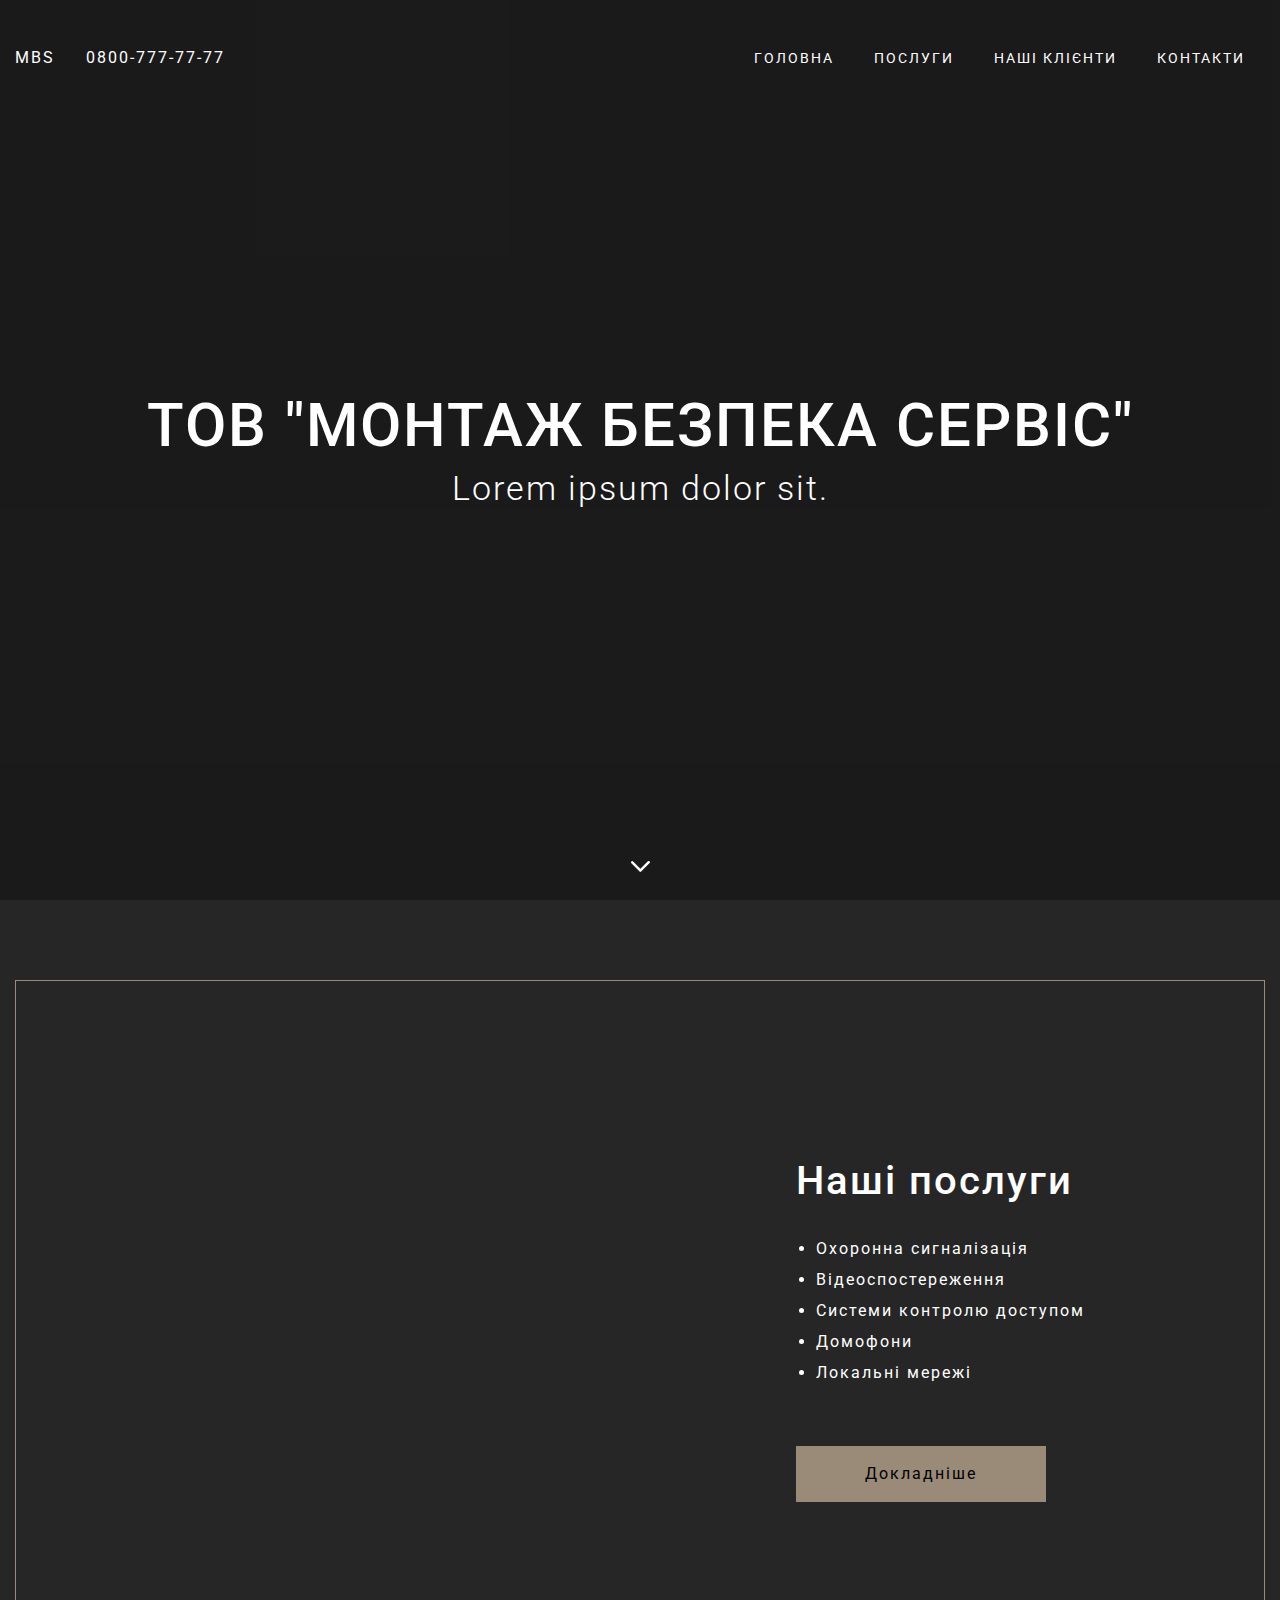
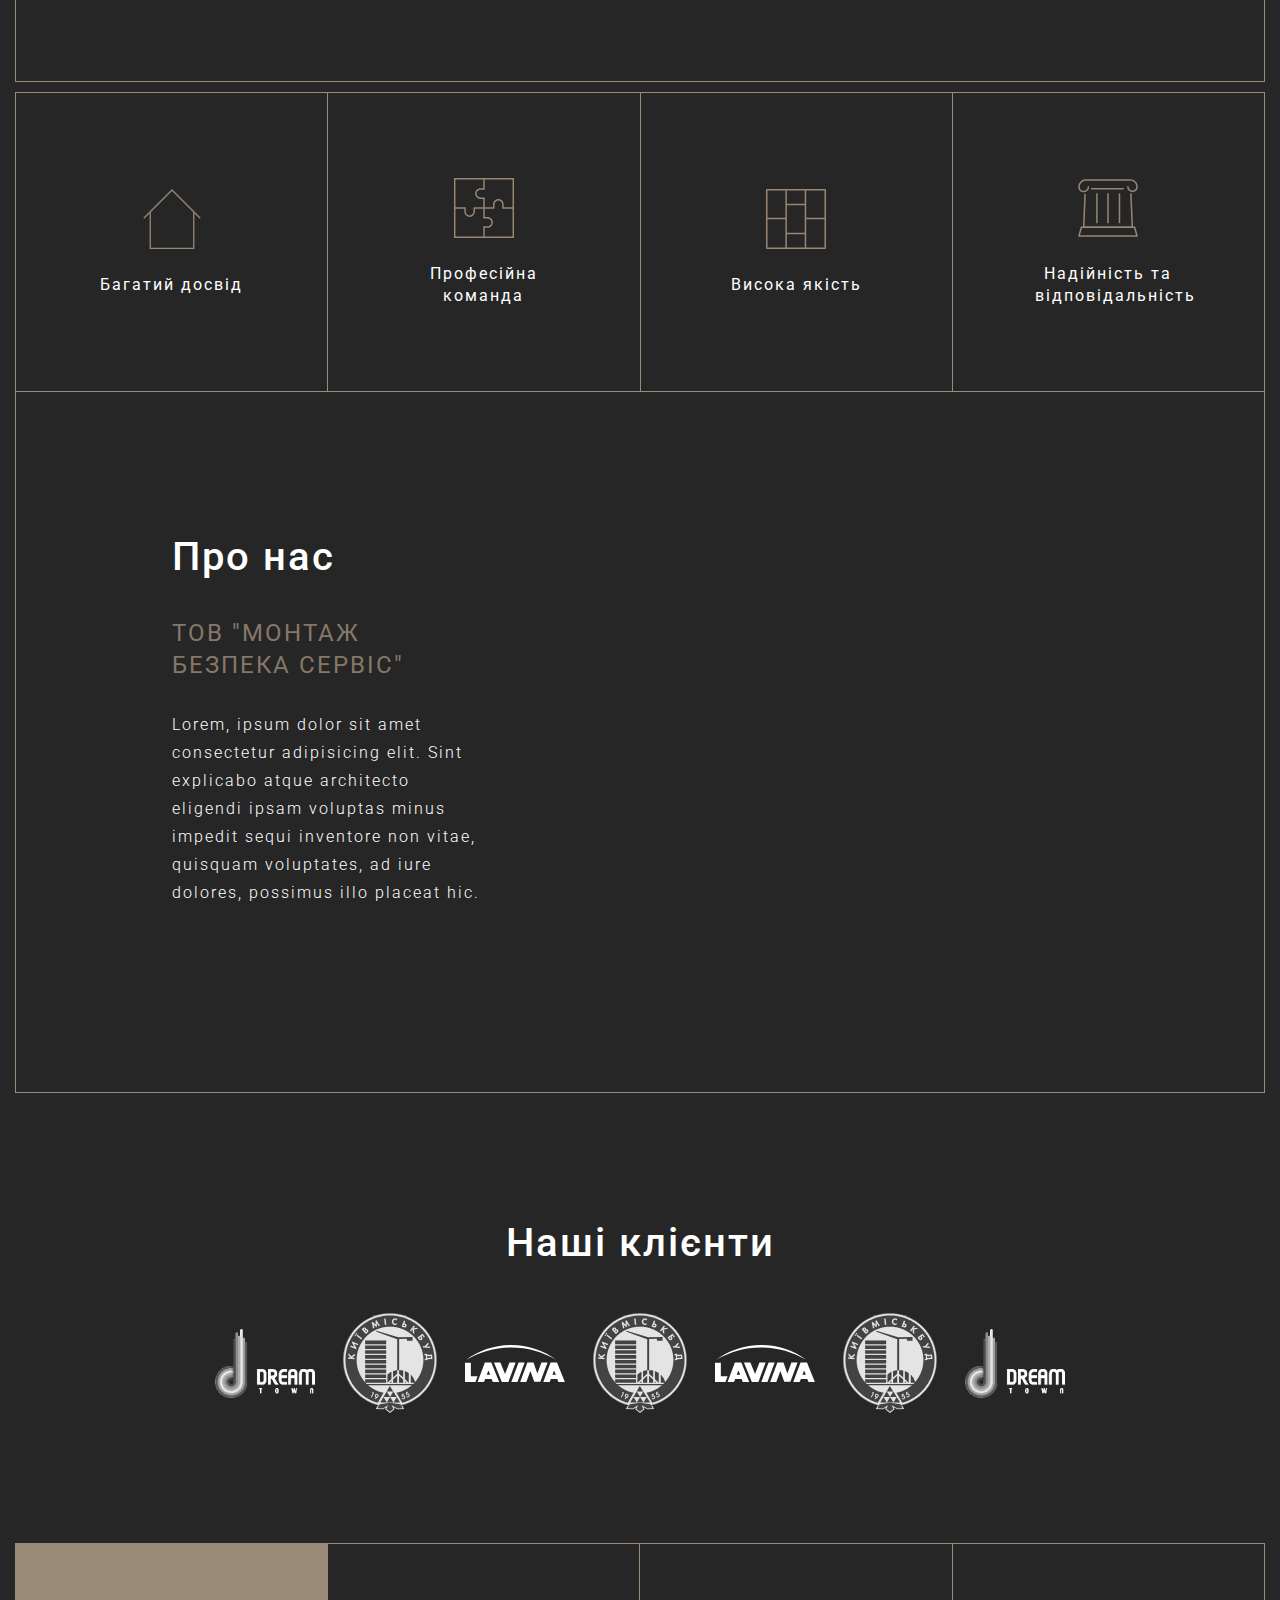
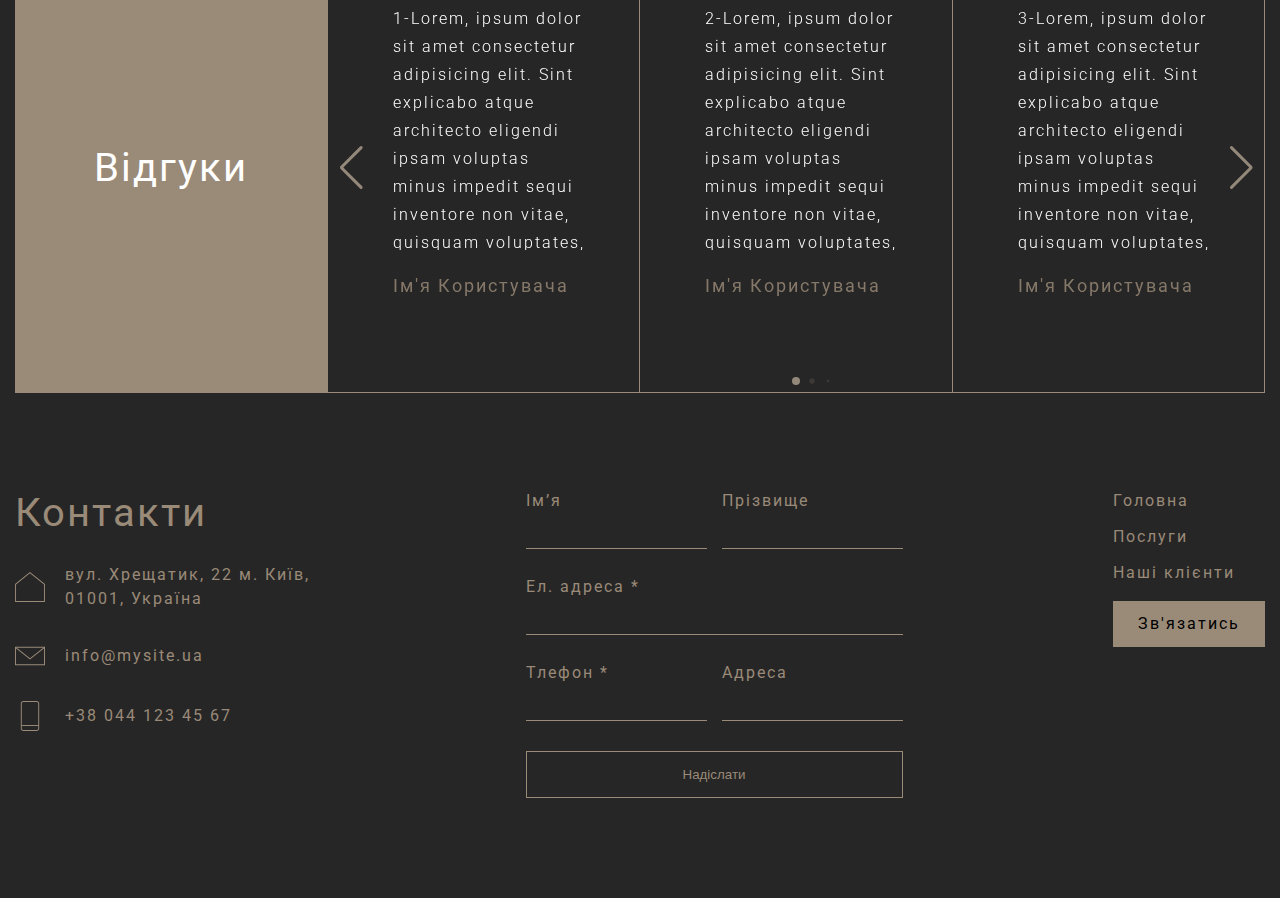
==== index.html @ f7effc86 "security cam project uppdate" ====
<!DOCTYPE html>
<html lang="uk">

<head>
    <meta charset="UTF-8">
    <meta name="viewport" content="width=device-width, initial-scale=1.0">
    <link rel="stylesheet" href="reset.css">
    <link rel="stylesheet" href="swiper.min.css">
    <link rel="stylesheet" href="style.css">
    <!-- <link rel="icon" type="image/x-icon" href="./img/favicon.png"> -->
    <link rel="icon" type="image/x-icon" href="./img/favicon-2.png">
    <title>Відеоспостереження</title>
</head>

<body>
    <div class="wrapper">

        <header id="home" class="header">
            <div class="container-fluid">
                <div class="header__wrapper">
                    <div class="header__logo__wrapper">
                        <a href="#" class="header__logo">MBS</a>
                        <a href="tel:08007777777">0800-777-77-77</a>
                    </div>
                    <nav class="header__nav__menu">
                        <ul class="header__nav__menu__wrapper">
                            <li class="nav__menu-item"><a href="#">Головна</a></li>
                            <li class="nav__menu-item"><a href="/poslugi.html">Послуги</a></li>
                            <li class="nav__menu-item"><a href="#ourClients">Наші клієнти</a></li>
                            <li class="nav__menu-item"><a href="#contacts">Контакти</a></li>
                        </ul>
                    </nav>
                </div>
            </div>
        </header>

        <main class="main">

            <section class="section__parallax">
                <div class="parallax"
                    style="background-image: url(https://phonoteka.org/uploads/posts/2021-05/1620793115_2-phonoteka_org-p-videonablyudenie-fon-2.jpg);">

                    <div class="site__title__wrapper">
                        <h1 class="site__title">ТОВ "МОНТАЖ БЕЗПЕКА СЕРВІС"</h1>
                        <p class="site__sub-title">Lorem ipsum dolor sit.</p>
                    </div>
                    <a class="arrow-content-view-link" href="#startContent"><img class="arrow-content-view"
                            src="/img/arrow-content-view.png" alt=""></a>

                </div>

            </section>

            <section id="startContent" class="section__information">
                <div class="container-fluid">
                    <div class="information__wrapper">
                        <div class="information__box">
                            <div class="services__box-img"
                                style="background-image: url(https://phonoteka.org/uploads/posts/2021-05/1620793129_13-phonoteka_org-p-videonablyudenie-fon-14.jpg);">
                            </div>
                        </div>
                        <div class="information__box">
                            <div class="information__info__wrapper">
                                <h2 class="information__box-title">Наші послуги</h2>
                                <ul>
                                    <li class="information__box-item">Охоронна сигналізація</li>
                                    <li class="information__box-item">Відеоспостереження</li>
                                    <li class="information__box-item">Системи контролю доступом</li>
                                    <li class="information__box-item">Домофони</li>
                                    <li class="information__box-item">Локальні мережі</li>
                                </ul>
                                <a class="site-btn information__btn" href="/poslugi.html">Докладніше</a>
                            </div>
                        </div>
                    </div>
                </div>
            </section>

            <section class="section__our__advances">
                <div class="container-fluid">
                    <div class="our__advances__wrapper">

                        <div class="our__advances-box">
                            <img class="advances-img" src="/img/advances-1.svg" alt="">
                            <p class="advances-name">Багатий досвід</p>
                        </div>

                        <div class="our__advances-box">
                            <img class="advances-img" src="/img/advances-2.svg" alt="">
                            <p class="advances-name">Професійна
                                команда</p>
                        </div>

                        <div class="our__advances-box">
                            <img class="advances-img" src="/img/advances-3.svg" alt="">
                            <p class="advances-name">Висока
                                якість</p>
                        </div>

                        <div class="our__advances-box">
                            <img class="advances-img" src="/img/advances-4.svg" alt="">
                            <p class="advances-name">Надійність
                                та відповідальність</p>
                        </div>

                    </div>

                </div>
            </section>

            <section class="section__information">
                <div class="container-fluid">
                    <div class="information__wrapper information-reverse">
                        <div class="information__box">
                            <div class="services__box-img"
                                style="background-image: url(https://elektryky.com.ua/wp-content/uploads/2021/05/vizov-elektrika-darnica-elektryky-1024x568.jpg);">
                            </div>
                        </div>
                        <div class="information__box">
                            <div class="information__info__wrapper">
                                <h2 class="information__box-title">Про нас</h2>
                                <p class="information__box__sub-title">ТОВ "МОНТАЖ БЕЗПЕКА СЕРВІС"</p>
                                <p class="information__box-text">Lorem, ipsum dolor sit amet consectetur adipisicing
                                    elit. Sint explicabo atque architecto eligendi ipsam voluptas minus impedit sequi
                                    inventore non vitae, quisquam voluptates, ad iure dolores, possimus illo placeat
                                    hic.</p>

                            </div>
                        </div>
                    </div>
                </div>
            </section>

            <section id="ourClients" class="section__our__clients">
                <div class="container-fluid">
                    <p class="our__clients__title">Наші клієнти</p>
                    <div class="our__clients__wrapper">

                        <div class="our__clients-box">
                            <div class="our__clients-img" style="background-image: url('./logo/dream-logo.png');">
                            </div>
                        </div>

                        <div class="our__clients-box">
                            <div class="our__clients-img" style="background-image: url('./logo/kyiv-bud-logo.svg');">
                            </div>
                        </div>

                        <div class="our__clients-box">
                            <div class="our__clients-img" style="background-image: url('./logo/lavina-logo.svg');">
                            </div>
                        </div>

                        <div class="our__clients-box">
                            <div class="our__clients-img" style="background-image: url('./logo/kyiv-bud-logo.svg');">
                            </div>
                        </div>

                        <div class="our__clients-box">
                            <div class="our__clients-img" style="background-image: url('./logo/lavina-logo.svg');">
                            </div>
                        </div>

                        <div class="our__clients-box">
                            <div class="our__clients-img" style="background-image: url('./logo/kyiv-bud-logo.svg');">
                            </div>
                        </div>

                        <div class="our__clients-box">
                            <div class="our__clients-img" style="background-image: url('./logo/dream-logo.png');">
                            </div>
                        </div>
                    </div>
                </div>
            </section>

            <section id="" class="section__customer__reviews">
                <div class="container-fluid">

                    <div class="customer__reviews__wrapper">
                        <div class="customer__reviews__left__box">
                            <h4 class="customer__reviews-title">Відгуки</h4>
                        </div>
                        <div class="customer__reviews__slider__wrapper">
                            <div class="swiper mySwiper">
                                <div class="swiper-wrapper">


                                    <div class="swiper-slide customer__reviews-box">
                                        <p class="information__box-text reviews-text">1-Lorem, ipsum dolor sit amet
                                            consectetur adipisicing
                                            elit. Sint explicabo atque architecto eligendi ipsam voluptas minus impedit
                                            sequi
                                            inventore non vitae, quisquam voluptates, ad iure dolores, possimus illo
                                            placeat
                                            hic. consectetur adipisicing
                                            elit. Sint explicabo atque architecto eligendi ipsam voluptas minus impedit
                                            sequi
                                            inventore non vitae, quisquam voluptates, ad iure dolores, possimus illo
                                            placeat
                                            hic.</p>
                                        <p class="information__box__sub-title user-name">Ім'я користувача</p>
                                    </div>


                                    <div class="swiper-slide customer__reviews-box">
                                        <p class="information__box-text reviews-text">2-Lorem, ipsum dolor sit amet
                                            consectetur adipisicing
                                            elit. Sint explicabo atque architecto eligendi ipsam voluptas minus impedit
                                            sequi
                                            inventore non vitae, quisquam voluptates, ad iure dolores, possimus illo
                                            placeat
                                            hic.</p>
                                        <p class="information__box__sub-title user-name">Ім'я користувача</p>
                                    </div>


                                    <div class="swiper-slide customer__reviews-box">
                                        <p class="information__box-text reviews-text">3-Lorem, ipsum dolor sit amet
                                            consectetur adipisicing
                                            elit. Sint explicabo atque architecto eligendi ipsam voluptas minus impedit
                                            sequi
                                            inventore non vitae, quisquam voluptates, ad iure dolores, possimus illo
                                            placeat
                                            hic.</p>
                                        <p class="information__box__sub-title user-name">Ім'я користувача</p>
                                    </div>



                                    <div class="swiper-slide customer__reviews-box">
                                        <p class="information__box-text reviews-text">4-Lorem, ipsum dolor sit amet
                                            consectetur adipisicing
                                            elit. Sint explicabo atque architecto eligendi ipsam voluptas minus impedit
                                            sequi
                                            inventore non vitae, quisquam voluptates, ad iure dolores, possimus illo
                                            placeat
                                            hic.</p>
                                        <p class="information__box__sub-title user-name">Ім'я користувача</p>
                                    </div>


                                    <div class="swiper-slide customer__reviews-box">
                                        <p class="information__box-text reviews-text">5-Lorem, ipsum dolor sit amet
                                            consectetur adipisicing
                                            elit. Sint explicabo atque architecto eligendi ipsam voluptas minus impedit
                                            sequi
                                            inventore non vitae, quisquam voluptates, ad iure dolores, possimus illo
                                            placeat
                                            hic.</p>
                                        <p class="information__box__sub-title user-name">Ім'я користувача</p>
                                    </div>


                                    <div class="swiper-slide customer__reviews-box">
                                        <p class="information__box-text reviews-text">6-Lorem, ipsum dolor sit amet
                                            consectetur adipisicing
                                            elit. Sint explicabo atque architecto eligendi ipsam voluptas minus impedit
                                            sequi
                                            inventore non vitae, quisquam voluptates, ad iure dolores, possimus illo
                                            placeat
                                            hic.</p>
                                        <p class="information__box__sub-title user-name">Ім'я користувача</p>
                                    </div>


                                </div>
                                <div class="swiper-button-next"></div>
                                <div class="swiper-button-prev"></div>
                                <div class="swiper-pagination"></div>
                            </div>
                        </div>
                    </div>

                </div>

            </section>

        </main>




        <footer id="contacts" class="footer">
            <div class="container-fluid">
                <div class="footer__wrapper">

                    <div class="footer__contacts-wrapper">
                        <p class="contacts-title">Контакти</p>

                        <div class="footer__contacts-box">
                            <img class="contacts-img" src="./img/location-icon.svg" alt="">
                            <a class="contacts-link" href="#">вул. Хрещатик, 22
                                м. Київ, 01001, Україна</a>
                        </div>

                        <div class="footer__contacts-box">
                            <img class="contacts-img" src="./img/mail-icon.svg" alt="">
                            <a class="contacts-link" href="#">info@mysite.ua</a>
                        </div>

                        <div class="footer__contacts-box">
                            <img class="contacts-img" src="./img/phone-icon.svg" alt="">
                            <a class="contacts-link" href="tel:00000000">+38 044 123 45 67</a>
                        </div>

                    </div>

                    <div class="footer__form__wrapper">
                        <form>
                            <div class="footer__form__container">
                                <div class="form__input__box-wrapper">
                                    <div class="form__input__box">
                                        <p class="form__input-title">Ім’я</p>
                                        <input class="form-input-style" type="text">
                                    </div>
                                    <div class="form__input__box">
                                        <p class="form__input-title">Прізвище</p>
                                        <input class="form-input-style" type="text">
                                    </div>
                                </div>
                                <div class="">
                                    <p class="form__input-title">Ел. адреса *</p>
                                    <input class="form-input-style" type="text" maxlength="40" name="email"
                                        pattern="[^@]+@[^@]+\.[a-zA-Z]{2,6}" required
                                        title="Формат: email@email.com. Перевірте правильність написання email!">
                                </div>
                                <div class="form__input__box-wrapper">
                                    <div class="form__input__box">
                                        <p class="form__input-title">Тлефон *</p>
                                        <input class="form-input-style" type="text" name="phone" required>
                                    </div>
                                    <div class="form__input__box">
                                        <p class="form__input-title">Адреса</p>
                                        <input class="form-input-style" type="text">
                                    </div>
                                </div>
                                <button class="form__btn">Надіслати</button>
                            </div>
                        </form>
                    </div>


                    <!-- -------- -->

                    <div class="footer__link__wrapper">

                        <div class="footer__link__container">
                            <a class="footer__link-item" href="#home">Головна</a>
                            <a class="footer__link-item" href="#">Послуги</a>
                            <a class="footer__link-item" href="#ourClients">Наші клієнти</a>
                            <!-- <a class="footer__link-item" href="#">Контакти</a> -->
                            <a class="site-btn footer__btn" href="tel:0888888">Зв'язатись</a>
                        </div>

                    </div>
                </div>
            </div>

        </footer>
    </div>






    <!-- Кнопка вверх upTop -->
    <a id="upTop">
        <svg width="19" height="11" viewBox="0 0 19 11" fill="none" xmlns="http://www.w3.org/2000/svg">
            <path
                d="M18.575 8.70002L10.175 0.275016C10.075 0.175016 9.96667 0.104016 9.85 0.062016C9.73333 0.020016 9.60833 -0.000650622 9.475 1.60392e-05C9.34167 1.60334e-05 9.21667 0.021016 9.1 0.063016C8.98333 0.105016 8.875 0.175683 8.775 0.275016L0.35 8.70002C0.116666 8.93335 -4.03238e-07 9.22502 -4.18537e-07 9.57502C-4.33836e-07 9.92502 0.125 10.225 0.375 10.475C0.625 10.725 0.916666 10.85 1.25 10.85C1.58333 10.85 1.875 10.725 2.125 10.475L9.475 3.12502L16.825 10.475C17.0583 10.7083 17.346 10.825 17.688 10.825C18.03 10.825 18.3257 10.7 18.575 10.45C18.825 10.2 18.95 9.90835 18.95 9.57502C18.95 9.24168 18.825 8.95002 18.575 8.70002Z"
                fill="black" />
        </svg>
    </a>

    <script src="jquery-v2.2.4.min.js"></script>
    <script src="swiper.min.js"></script>
    <script src="main.js"></script>
</body>

</html>
---- style.css ----
@import url('https://fonts.googleapis.com/css2?family=Roboto:wght@100;300;400;500;900&display=swap');

* {
    box-sizing: border-box;
}

body {
    background-color: #262626;
    color: #ffffff;
    font-family: 'Roboto', sans-serif;
    font-weight: normal;
    letter-spacing: 2px;
}

html,
body {
    height: 100%;
}


.wrapper {
    min-height: 100%;
    display: flex;
    flex-direction: column;
}

.main {
    flex: 1 1 auto;
}

.container-fluid {
    width: 100%;
    max-width: 1770px;
    margin: 0 auto;
    padding: 0 15px;

}

.container {}

.site-btn {
    text-align: center;
    color: #000;
    background-color: #9A8A78;
    border: none;
    transition: all ease .3s;
    cursor: pointer;
}


/* Кнопка вверх upTop */

#upTop {
    display: inline-block;
    background-color: #9A8A78;
    width: 40px;
    height: 40px;
    text-align: center;
    border-radius: 4px;
    position: fixed;
    bottom: 30px;
    right: 30px;
    transition: background-color .3s,
        opacity .5s, visibility .5s;
    opacity: 0;
    visibility: hidden;
    z-index: 1000;
    display: flex;
    justify-content: center;
    align-items: center;
}

#upTop:hover {
    cursor: pointer;
    background-color: #9a8a78b4;
    ;
}

#upTop:active {
    background-color: #9a8a78b4;
}

#upTop.show {
    opacity: 1;
    visibility: visible;
}

/* END Кнопка вверх uPTop */

/* Header */
.header {
    /* background: #565656; */
    padding: 40px 0;
    position: absolute;
    width: 100%;
    z-index: 10;

}

.header__logo {
    font-size: 16px;
    margin-right: 25px;
}

.header__wrapper {
    display: flex;
    justify-content: space-between;
    align-items: center;
}


.header__nav__menu__wrapper {
    display: flex;
    align-items: center;
}

.nav__menu-item {
    padding: 10px;
    margin: 0 10px;
}

.nav__menu-item>a {
    text-transform: uppercase;
    color: #ffffff;
    font-size: 14px;
}

.nav__menu-item>a:hover {
    color: #ffffffa8;
}

.poslugi .header {
    position: static;
}

/* END Header */

.section__parallax {
    position: relative;
}

.parallax {
    position: relative;
    min-height: 100vh;
    background-attachment: fixed;
    background-position: top;
    background-repeat: no-repeat;
    background-size: cover;
    display: flex;
    align-items: center;
    justify-content: center;
    margin-bottom: 80px;
}

.parallax:after {
    content: '';
    position: absolute;
    width: 100%;
    height: 100%;
    top: 0;
    left: 0;
    background-color: rgba(0, 0, 0, 0.3);
}

/*  Анімація стрілки */
.arrow-content-view-link {
    position: absolute;
    bottom: 25px;
    z-index: 10;
}

.arrow-content-view-link:hover {
    opacity: 60%;
}

.arrow-content-view {
    /* width: 30px; */
}

.arrow-content-view-link {
    animation-duration: 3s;
    animation-name: slidein;
    animation-iteration-count: infinite;
}

@keyframes slidein {
    100% {
        bottom: 25px;

    }

    50% {
        bottom: 45px;
    }

    100% {
        bottom: 25px;

    }
}

/*  END Анімація стрілки */

.site__title__wrapper {
    display: flex;
    flex-direction: column;
    align-items: center;
    justify-content: center;
    z-index: 10;

}

.site__title {
    font-size: 60px;
    font-weight: 500;
    margin-bottom: 15px;
}

.site__sub-title {
    font-size: 34px;
    font-weight: 300;
}

/* section__information  */

.section__information {
    margin-bottom: 10px;

}

.information__wrapper {
    display: flex;
    align-items: center;
    border: 1px solid #9A8A78;
}

.information__box {
    width: 50%;
}

.services__box-img {
    width: 100%;
    height: 700px;
    background-position: center;
    background-repeat: no-repeat;
    background-size: cover;
}

.information__info__wrapper {
    width: 50%;
    display: flex;
    justify-content: center;
    flex-direction: column;
    margin: 0 auto;
}

.information__box-title {
    font-size: 40px;
    margin-bottom: 40px;
    font-weight: 500;
}

.information__box ul {
    list-style: disc;
    margin: 0 0 50px 20px;
}

.information__box-item {
    margin-bottom: 15px;
}

.information__btn {
    width: 250px;
    padding: 20px;
}

.information-reverse {
    flex-direction: row-reverse;
    border-top: 0px;
}

.information__box__sub-title {
    color: #857869;
    font-size: 24px;
    line-height: 32px;
    margin-bottom: 30px;
}

.information__box-text {
    color: #ffffff;
    line-height: 28px;
    margin-bottom: 40px;
    font-weight: 300;
    overflow-y: scroll;
    height: 100%;
    max-height: 245px;
}

.information__box-text::-webkit-scrollbar {
    width: 3px;
    background-color: transparent;
}


/* END section__information  */

/* section__our__advances */


.our__advances__wrapper {
    display: flex;
    justify-content: space-between;
    align-items: center;
}

.our__advances-box {
    border-top: 1px solid #9A8A78;
    border-left: 1px solid #9A8A78;
    border-bottom: 1px solid #9A8A78;
    padding: 50px;
    width: 100%;
    height: 300px;
    text-align: center;
    display: flex;
    flex-direction: column;
    align-items: center;
    justify-content: center;
}

.our__advances-box:last-child {
    border-right: 1px solid #9A8A78;
}

.advances-img {
    width: 60px;
    margin-bottom: 25px;
}

.advances-name {
    width: 70%;
    text-align: center;
    margin: 0 auto;
    line-height: 22px;
}

/* END section__our__advances */


/* section__our__clients  */

.section__our__clients {
    padding: 120px 0;
}

.our__clients__title {
    font-size: 40px;
    font-weight: 500;
    margin-bottom: 50px;
    text-align: center;
}

.our__clients__wrapper {
    display: flex;
    align-items: center;
    flex-wrap: wrap;
    justify-content: center;
}

.our__clients-box {
    width: 10%;
    height: 100px;
    margin-bottom: 10px;
    -webkit-filter: grayscale(100%);
    filter: grayscale(100%);
}

.our__clients-img {
    width: 100px;
    height: 100%;
    background-position: center;
    background-repeat: no-repeat;
    background-size: contain;
    margin: auto;
}

/* section__customer__reviews */

.section__customer__reviews {
    margin-bottom: 100px;
}

.customer__reviews__wrapper {
    display: flex;
    -webkit-touch-callout: none;
    -webkit-user-select: none;
    -khtml-user-select: none;
    -moz-user-select: none;
    -ms-user-select: none;
    user-select: none;

}

.customer__reviews__left__box {
    width: 25%;
    height: 450px;
    background-color: #9A8A78;
    display: flex;
    align-items: center;
    justify-content: center;

}

.customer__reviews-title {
    font-size: 40px;
}

.customer__reviews__slider__wrapper {
    width: 75%;
    cursor: grab;

}

.mySwiper {
    height: 100%;
}

.customer__reviews-box {
    border-top: 1px solid #9A8A78;
    border-right: 1px solid #9A8A78;
    border-bottom: 1px solid #9A8A78;
    padding: 50px 50px 50px 65px;
    text-align: center;
    display: flex;
    flex-direction: column;
    justify-content: center;
    height: 450px;
}

.customer__reviews-box:last-child {
    border-left: 1px solid #9A8A78;
}

.swiper-scrollbar {
    background-color: #9A8A78;
}

.swiper-pagination-bullet-active {
    background: #9A8A78;
}

.swiper-pagination-bullet {
    background: #beae9bb9;
}

.swiper-button-next,
.swiper-button-prev {
    color: #beae9bb9;
}

.swiper-button-next:hover,
.swiper-button-prev:hover {
    color: #beae9b6b;
}

.reviews-text {
    text-align: left;
    margin-bottom: 20px;
}


.reviews-text::-webkit-scrollbar {
    width: 3px;
    background-color: transparent;
}


.user-name {
    text-transform: capitalize;
    text-align: left;
    font-size: 18px;
}


/* footer  */

.footer {
    margin-bottom: 100px;
}


.footer__wrapper {
    display: flex;
    justify-content: space-between;
}

.footer__contacts-wrapper {
    width: 300px;

}

.contacts-title {
    color: #9A8A78;
    font-size: 40px;
    margin-bottom: 30px;
}

.footer__contacts-box {
    display: flex;
    align-items: center;
    margin-bottom: 30px;
}

.contacts-img {
    width: 30px;
    height: 30px;
}

.contacts-link {
    color: #9A8A78;
    margin-left: 20px;
    line-height: 24px;
}

.footer__form__wrapper {
    /* width: 21%; */
}


.form__input__box-wrapper {
    display: flex;
    justify-content: space-between;
    margin: 30px 0;
}

.form__input__box-wrapper:first-child {
    margin-top: 0;
}


.form-input-style {
    width: 100%;
    height: 30px;
    background-color: transparent;
    border: transparent;
    border-bottom: 1px solid #9A8A78;
    color: #ffffff;
}

.form-input-style:focus,
.form-input-style:active {
    outline: none;
    border-bottom: 3px solid #9A8A78;
}

.form__input__box {
    margin-right: 15px;
}

.form__input__box:last-child {
    margin-right: 0;
}

.form__input-title {
    color: #9A8A78;
    margin-bottom: 10px;
}

.form__btn {
    width: 100%;
    padding: 15px;
    background-color: transparent;
    border: 1px solid #9A8A78;
    color: #9A8A78;
    cursor: pointer;
}

.form__btn:hover {
    background-color: #9A8A78;
    border: 1px solid #9A8A78;
    color: #262626;
    transition: all ease .3s;
}

.footer__link__container {
    display: flex;
    flex-direction: column;
}

.footer__link-item {
    font-size: 16px;
    margin-bottom: 20px;
    color: #9A8A78;
}

.footer__btn {
    padding: 15px 25px;
}

/* END footer  */
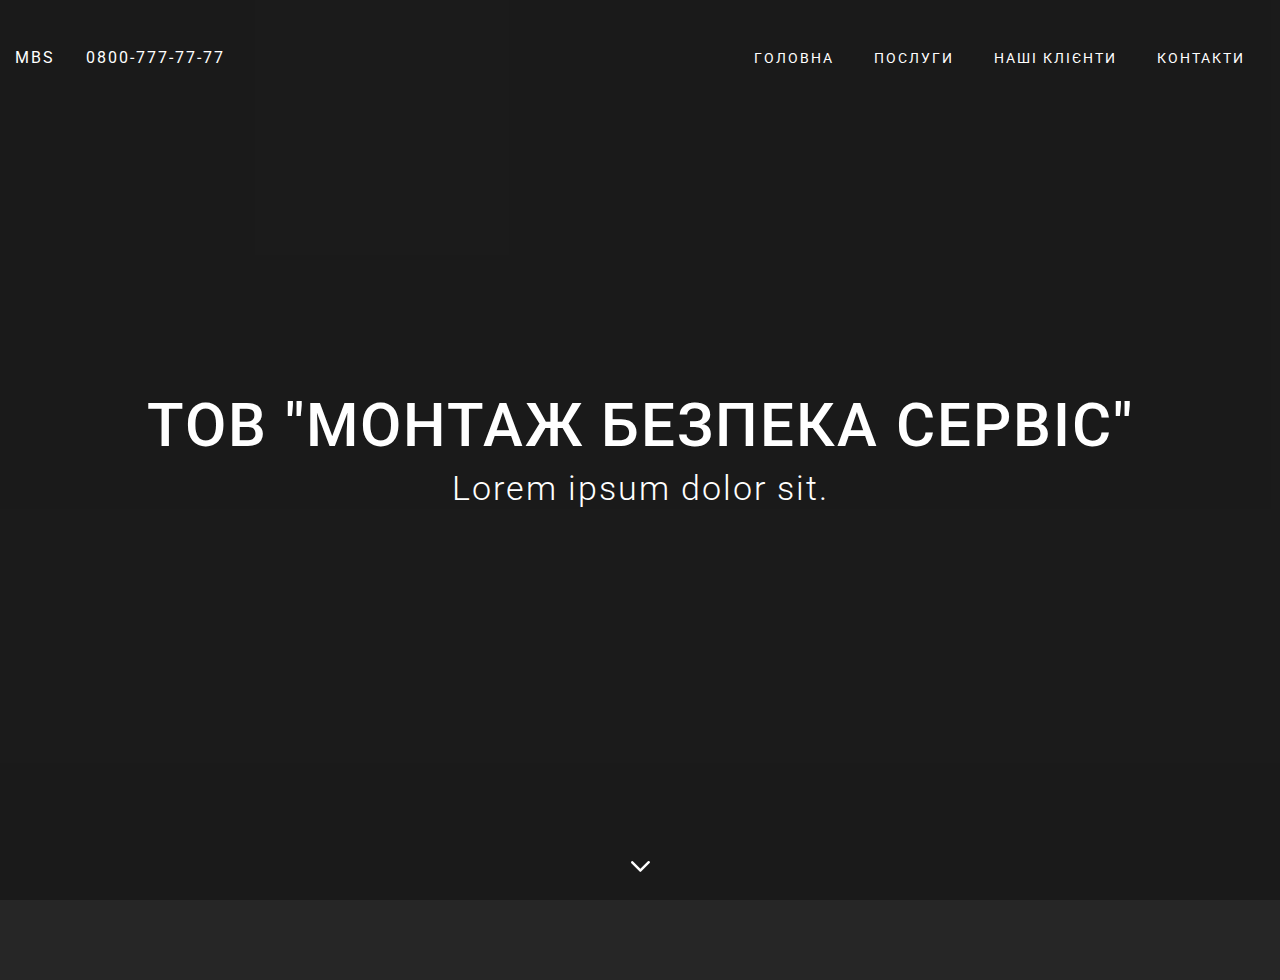
==== commit ce5399ef: "security cam project uppdate" ====
--- a/index.html
+++ b/index.html
@@ -23,13 +23,18 @@
                         <a href="tel:08007777777">0800-777-77-77</a>
                     </div>
                     <nav class="header__nav__menu">
-                        <ul class="header__nav__menu__wrapper">
+                        <ul class="header__nav__menu__wrapper navigation">
                             <li class="nav__menu-item"><a href="#">Головна</a></li>
                             <li class="nav__menu-item"><a href="/poslugi.html">Послуги</a></li>
                             <li class="nav__menu-item"><a href="#ourClients">Наші клієнти</a></li>
                             <li class="nav__menu-item"><a href="#contacts">Контакти</a></li>
                         </ul>
                     </nav>
+                    <div class="nav-mobile-menu">
+                        <span></span>
+                        <span></span>
+                        <span></span>
+                    </div>
                 </div>
             </div>
         </header>
@@ -51,7 +56,7 @@
 
             </section>
 
-            <section id="startContent" class="section__information">
+            <!-- <section id="startContent" class="section__information">
                 <div class="container-fluid">
                     <div class="information__wrapper">
                         <div class="information__box">
@@ -74,9 +79,9 @@
                         </div>
                     </div>
                 </div>
-            </section>
-
-            <section class="section__our__advances">
+            </section> -->
+
+            <!-- <section class="section__our__advances">
                 <div class="container-fluid">
                     <div class="our__advances__wrapper">
 
@@ -274,14 +279,14 @@
 
                 </div>
 
-            </section>
+            </section> -->
 
         </main>
 
 
 
 
-        <footer id="contacts" class="footer">
+        <!-- <footer id="contacts" class="footer">
             <div class="container-fluid">
                 <div class="footer__wrapper">
 
@@ -341,7 +346,7 @@
                     </div>
 
 
-                    <!-- -------- -->
+               
 
                     <div class="footer__link__wrapper">
 
@@ -349,7 +354,7 @@
                             <a class="footer__link-item" href="#home">Головна</a>
                             <a class="footer__link-item" href="#">Послуги</a>
                             <a class="footer__link-item" href="#ourClients">Наші клієнти</a>
-                            <!-- <a class="footer__link-item" href="#">Контакти</a> -->
+                           
                             <a class="site-btn footer__btn" href="tel:0888888">Зв'язатись</a>
                         </div>
 
@@ -357,7 +362,7 @@
                 </div>
             </div>
 
-        </footer>
+        </footer> -->
     </div>
 
 
--- a/style.css
+++ b/style.css
@@ -166,7 +166,7 @@
 .arrow-content-view-link {
     position: absolute;
     bottom: 25px;
-    z-index: 10;
+    z-index: 6;
 }
 
 .arrow-content-view-link:hover {
@@ -206,7 +206,7 @@
     flex-direction: column;
     align-items: center;
     justify-content: center;
-    z-index: 10;
+    z-index: 5;
 
 }
 
@@ -596,4 +596,93 @@
     padding: 15px 25px;
 }
 
-/* END footer  */+/* END footer  */
+
+/* burger menu */
+
+.nav-mobile-menu {
+    display: none;
+}
+
+/* ENDburger menu */
+
+@media (max-width: 1200px) {}
+
+@media (max-width: 991px) {
+    .nav-mobile-menu {
+        width: 15px;
+        height: 15px;
+        display: block;
+        position: relative;
+        z-index: 200;
+        transition: all ease .2s;
+    }
+
+    .nav-mobile-menu span {
+        height: 1px;
+        background-color: #ffffff;
+        position: absolute;
+        left: 0;
+        right: 0;
+        transition: all ease .2s;
+    }
+
+    .nav-mobile-menu span:first-child {
+        top: 3px;
+    }
+
+    .nav-mobile-menu span:nth-child(2) {
+        top: 7px;
+    }
+
+    .nav-mobile-menu span:last-child {
+        bottom: 3px;
+    }
+
+    .nav-mobile-menu.active-menu span:first-child {
+        top: 50%;
+        transform: rotate(45deg);
+    }
+
+    .nav-mobile-menu.active-menu span:nth-child(2) {
+        top: 50%;
+        transform: rotate(-45deg);
+    }
+
+    .nav-mobile-menu.active-menu span:last-child {
+        transform: scale(0);
+    }
+
+    .navigation {
+        width: 100%;
+        height: 100%;
+        opacity: 0;
+        visibility: hidden;
+        position: fixed;
+        top: 0;
+        right: 0;
+        bottom: 0;
+        transform: translateX(150%);
+        background-color: #000;
+        z-index: 150;
+        transition: all ease .2s;
+    }
+
+    .navigation.active-menu {
+        opacity: 1;
+        visibility: visible;
+        padding: 25px;
+        transform: translateX(0);
+        transition: all ease .2s;
+    }
+
+    .header__nav__menu__wrapper {
+        justify-content: center;
+        flex-direction: column;
+    }
+
+}
+
+@media (max-width: 1200px) {}
+
+@media (max-width: 1200px) {}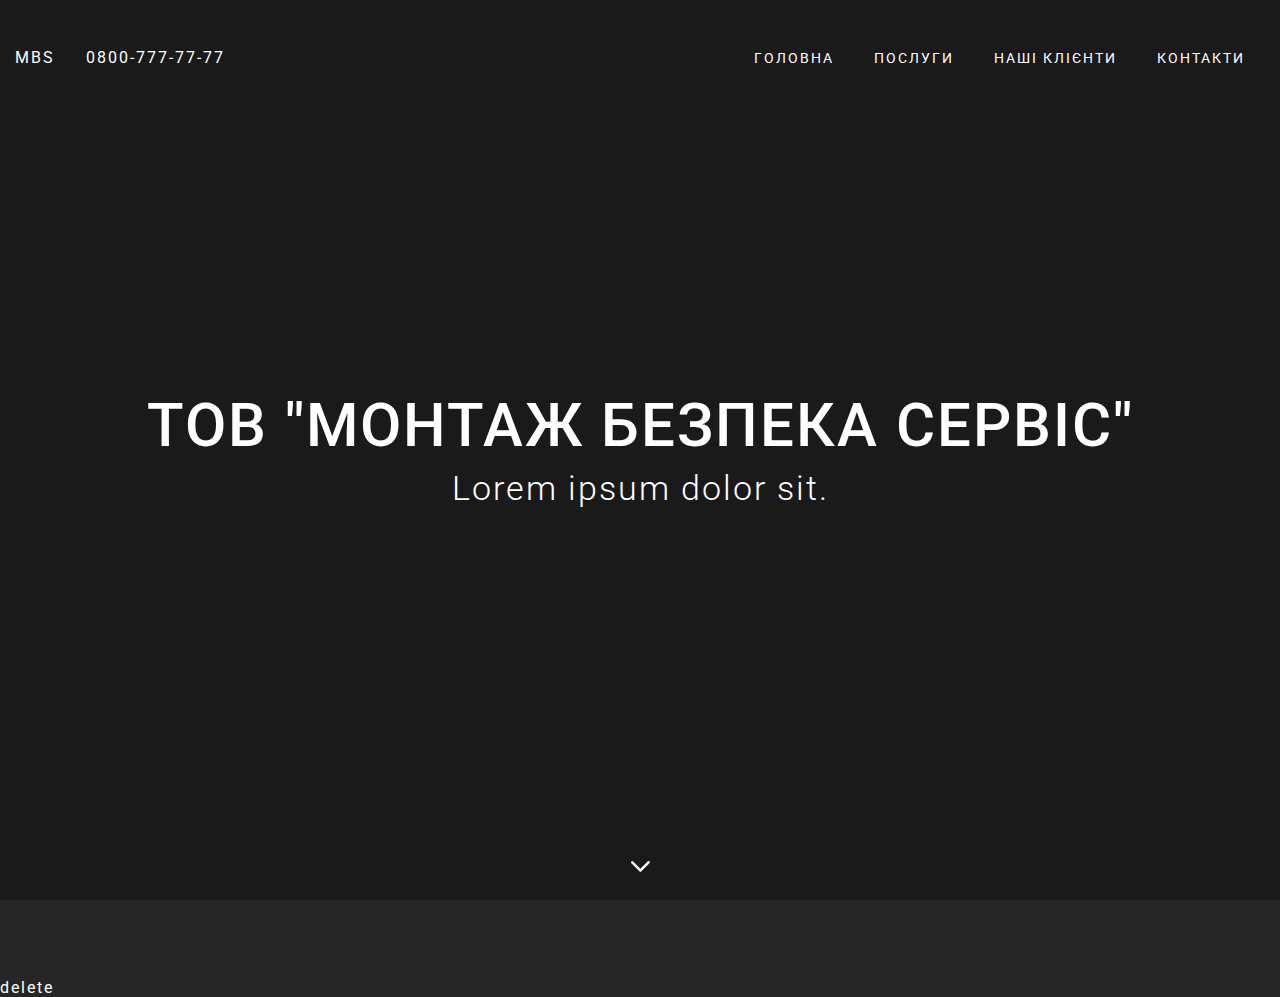
==== commit fb029f0c: "security cam project uppdate" ====
--- a/index.html
+++ b/index.html
@@ -54,6 +54,8 @@
 
                 </div>
 
+                <div class="ttt">delete</div>
+
             </section>
 
             <!-- <section id="startContent" class="section__information">
--- a/style.css
+++ b/style.css
@@ -665,7 +665,7 @@
         transform: translateX(150%);
         background-color: #000;
         z-index: 150;
-        transition: all ease .2s;
+        transition: all ease .2s
     }
 
     .navigation.active-menu {
@@ -673,7 +673,7 @@
         visibility: visible;
         padding: 25px;
         transform: translateX(0);
-        transition: all ease .2s;
+        transition: all ease .2s
     }
 
     .header__nav__menu__wrapper {
@@ -681,6 +681,8 @@
         flex-direction: column;
     }
 
+    .test {}
+
 }
 
 @media (max-width: 1200px) {}
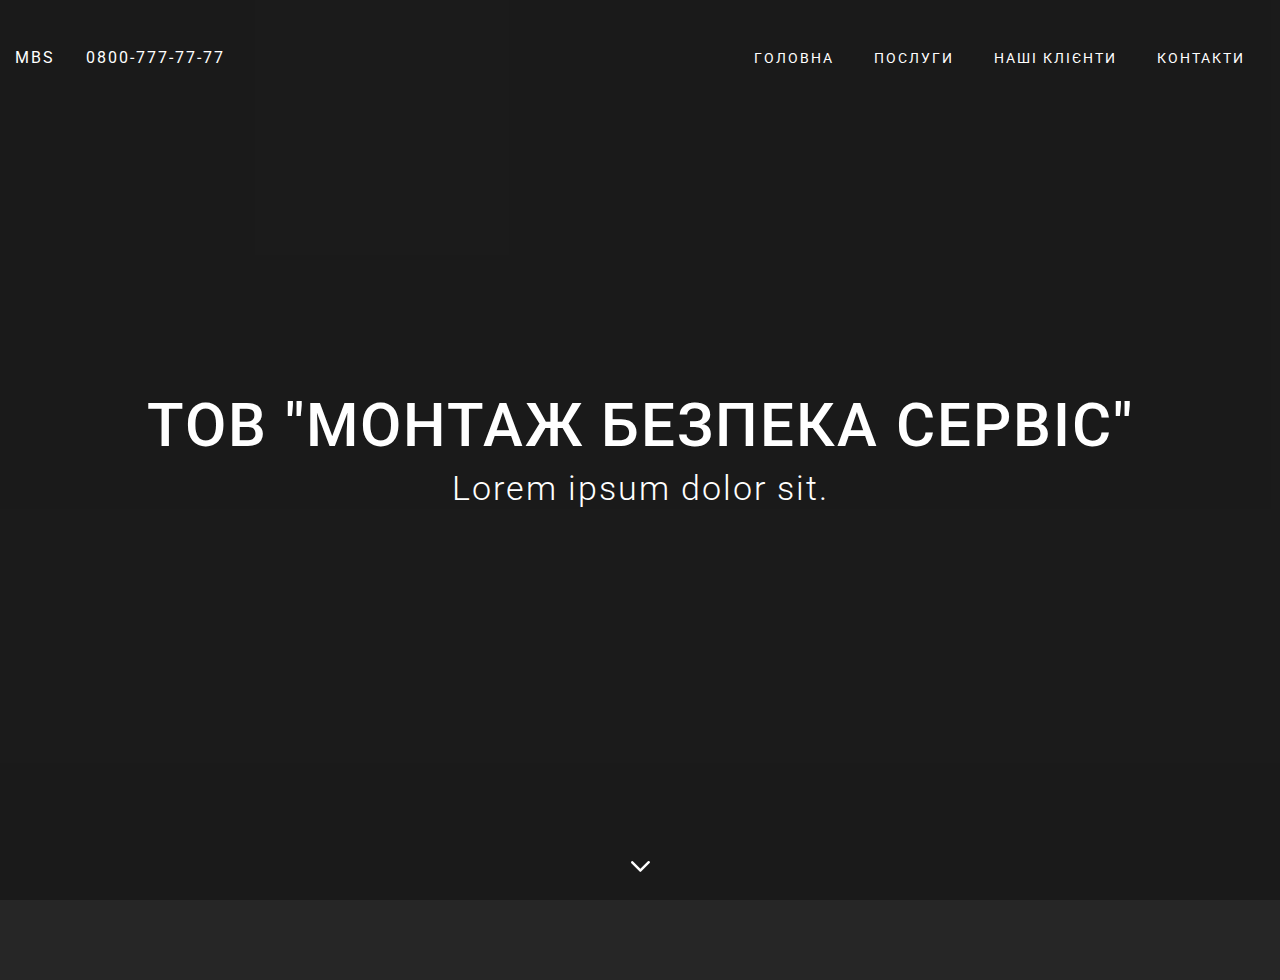
==== commit cb1828ef: "test commit" ====
--- a/index.html
+++ b/index.html
@@ -54,7 +54,7 @@
 
                 </div>
 
-                <div class="ttt">delete</div>
+
 
             </section>
 
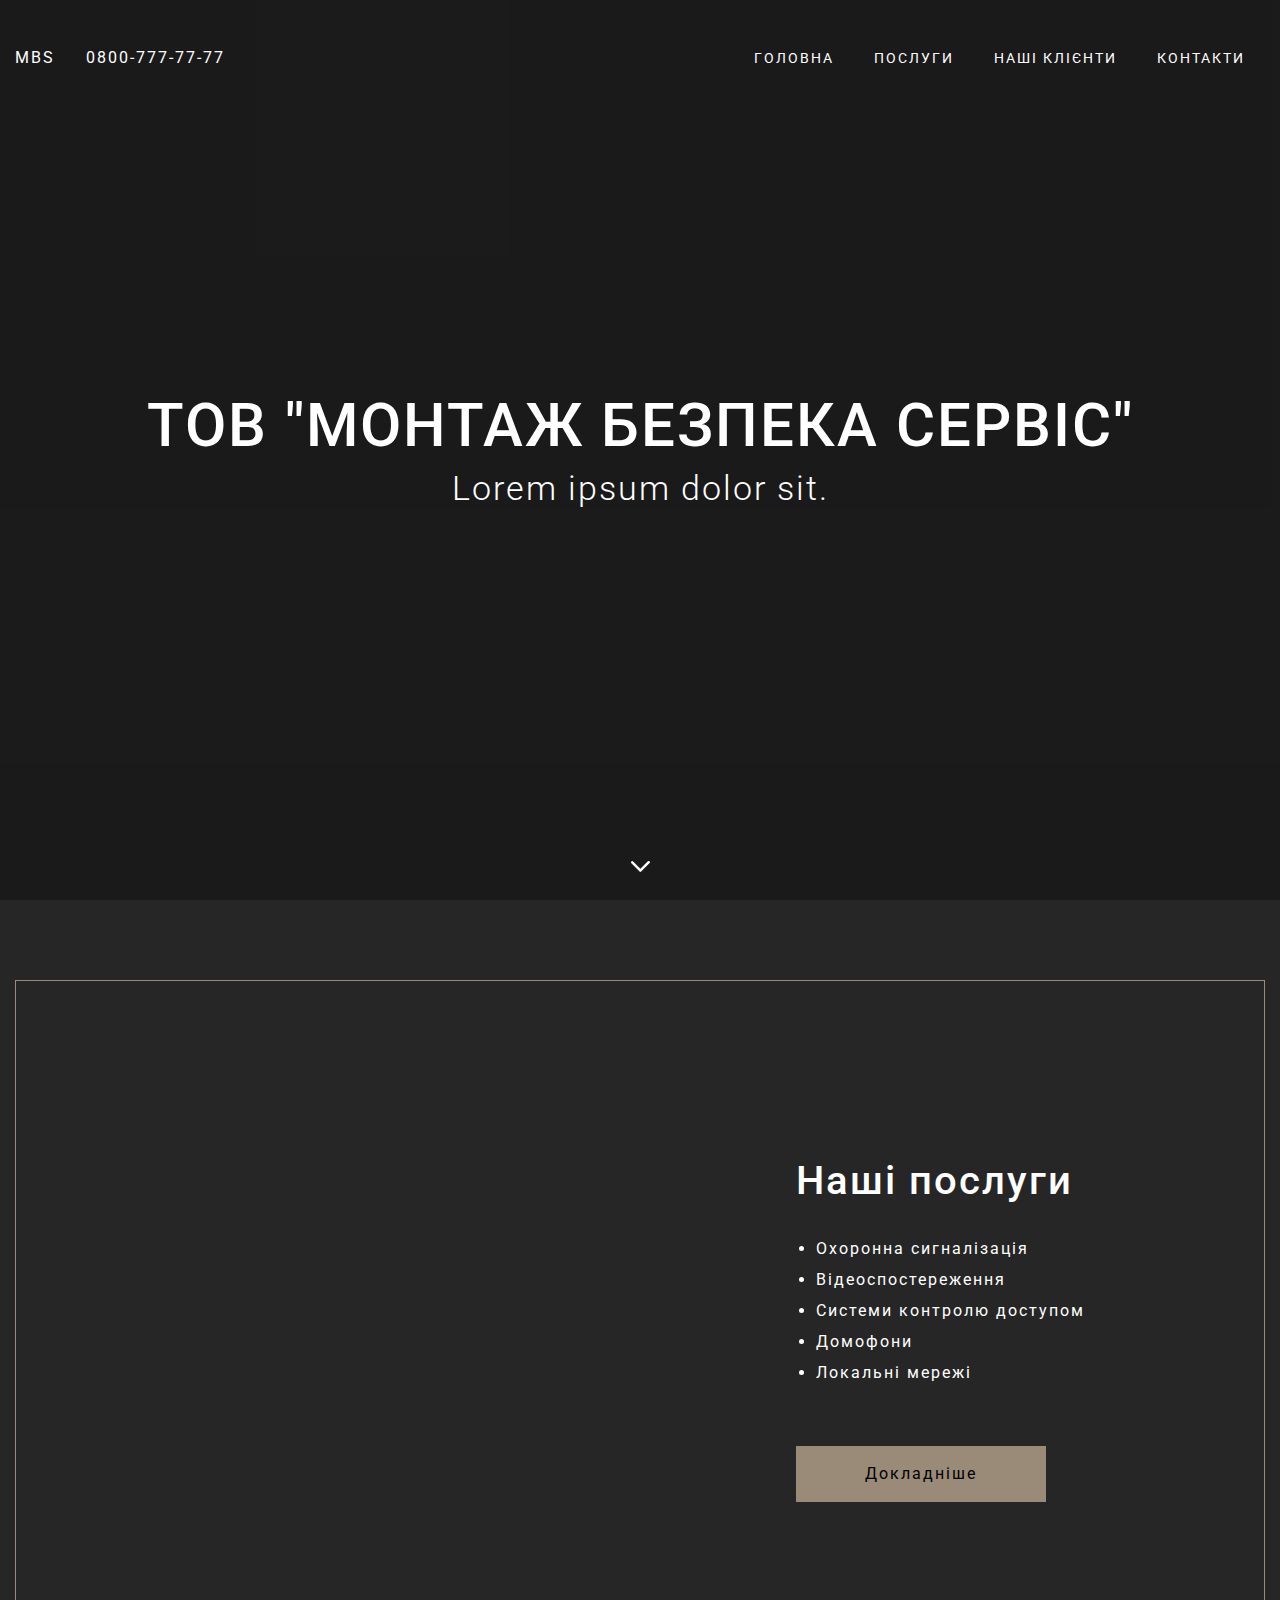
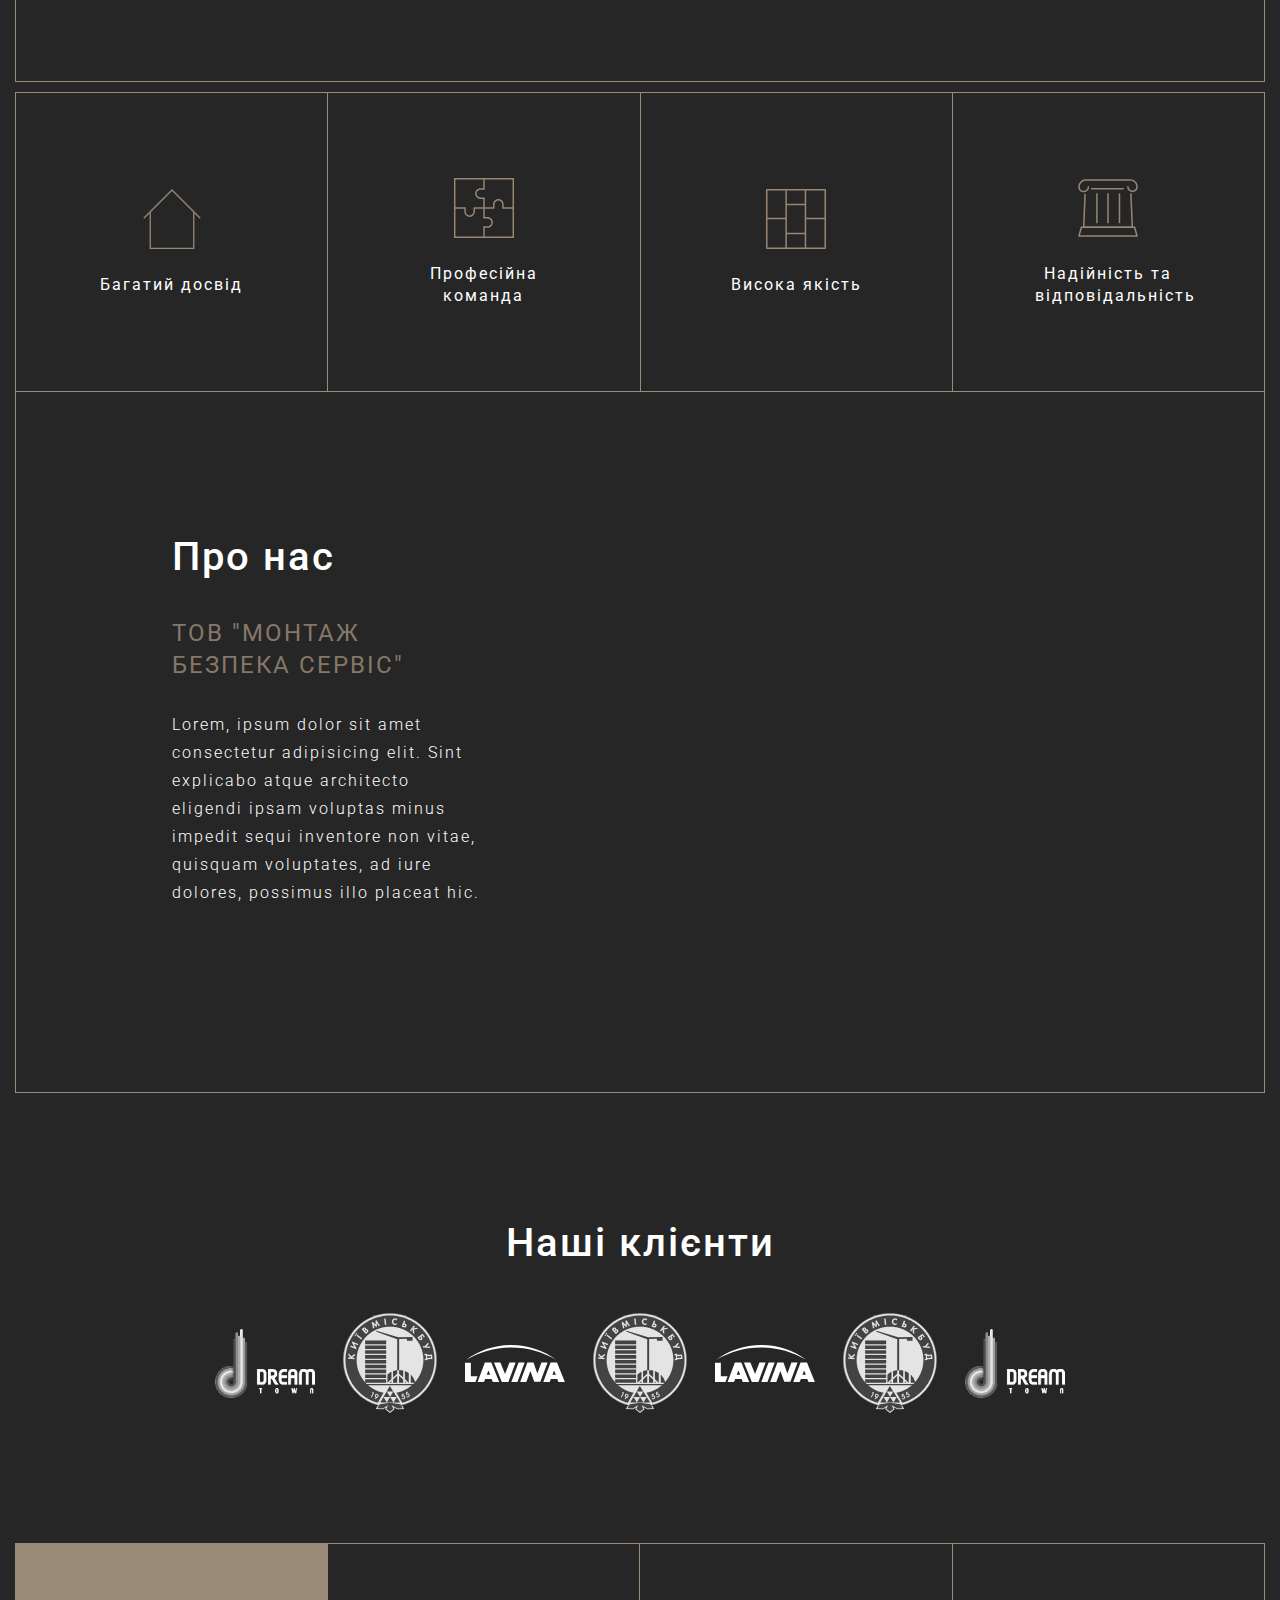
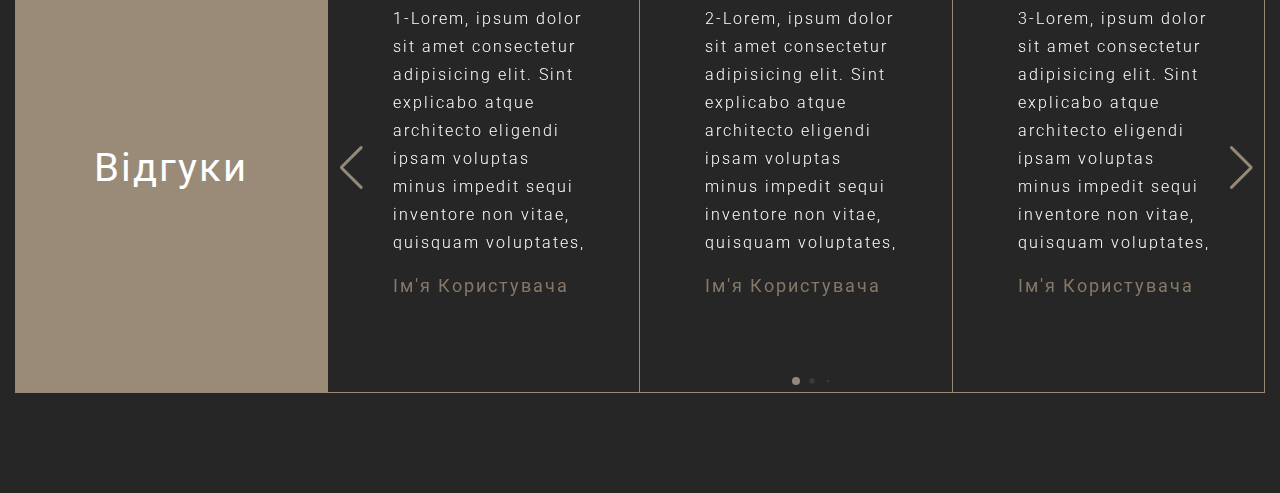
==== commit 758d90c6: "security cam project uppdate" ====
--- a/index.html
+++ b/index.html
@@ -24,10 +24,12 @@
                     </div>
                     <nav class="header__nav__menu">
                         <ul class="header__nav__menu__wrapper navigation">
-                            <li class="nav__menu-item"><a href="#">Головна</a></li>
-                            <li class="nav__menu-item"><a href="/poslugi.html">Послуги</a></li>
-                            <li class="nav__menu-item"><a href="#ourClients">Наші клієнти</a></li>
-                            <li class="nav__menu-item"><a href="#contacts">Контакти</a></li>
+                            <li class="nav__menu-item"><a class="menu-link" href="#">Головна</a></li>
+                            <li class="nav__menu-item"><a class="menu-link" href="/poslugi.html">Послуги</a></li>
+                            <li class="nav__menu-item"><a class="menu-link" href="#ourClients">Наші
+                                    клієнти</a></li>
+                            <li class="nav__menu-item"><a class="menu-link" data-goto="" href="#contacts">Контакти</a>
+                            </li>
                         </ul>
                     </nav>
                     <div class="nav-mobile-menu">
@@ -58,7 +60,7 @@
 
             </section>
 
-            <!-- <section id="startContent" class="section__information">
+            <section id="startContent" class="section__information our-service">
                 <div class="container-fluid">
                     <div class="information__wrapper">
                         <div class="information__box">
@@ -81,9 +83,9 @@
                         </div>
                     </div>
                 </div>
-            </section> -->
-
-            <!-- <section class="section__our__advances">
+            </section>
+
+            <section class="section__our__advances">
                 <div class="container-fluid">
                     <div class="our__advances__wrapper">
 
@@ -281,7 +283,7 @@
 
                 </div>
 
-            </section> -->
+            </section>
 
         </main>
 
--- a/style.css
+++ b/style.css
@@ -604,6 +604,10 @@
     display: none;
 }
 
+._lock {
+    overflow: hidden;
+}
+
 /* ENDburger menu */
 
 @media (max-width: 1200px) {}
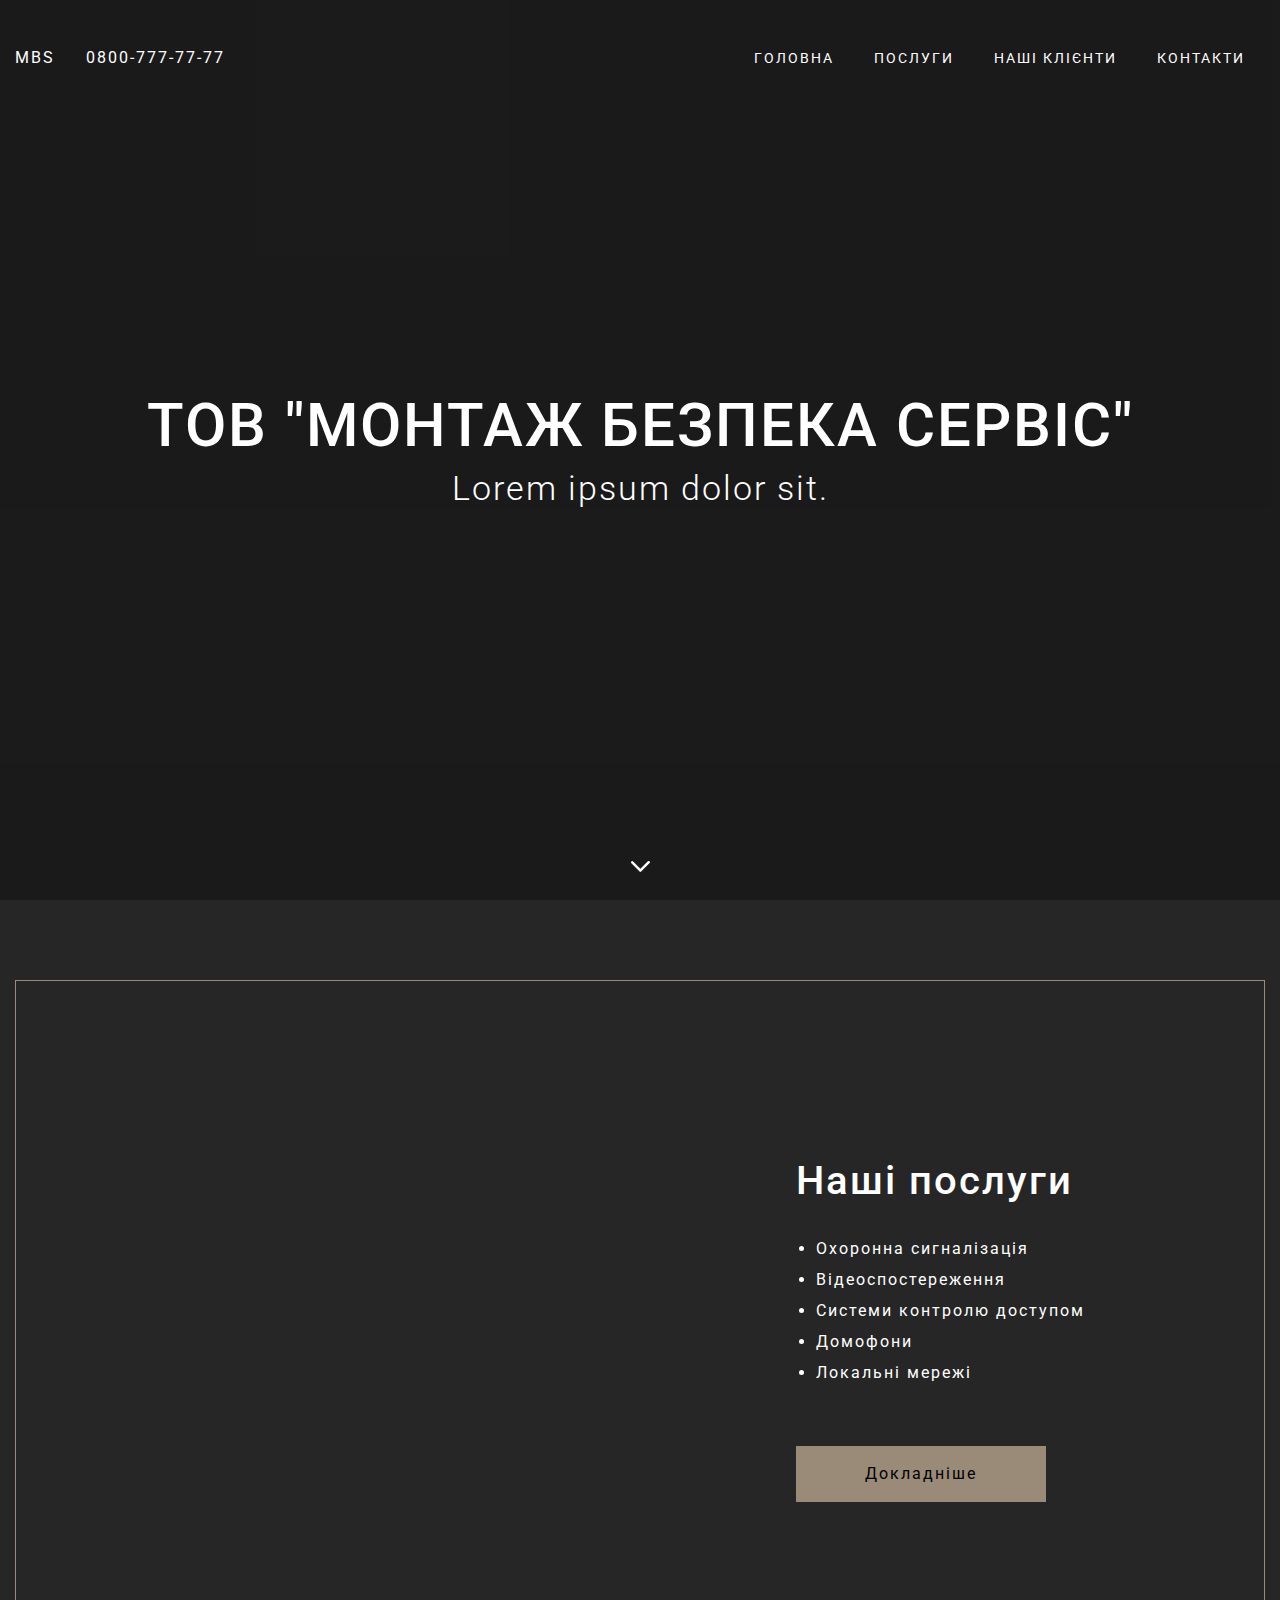
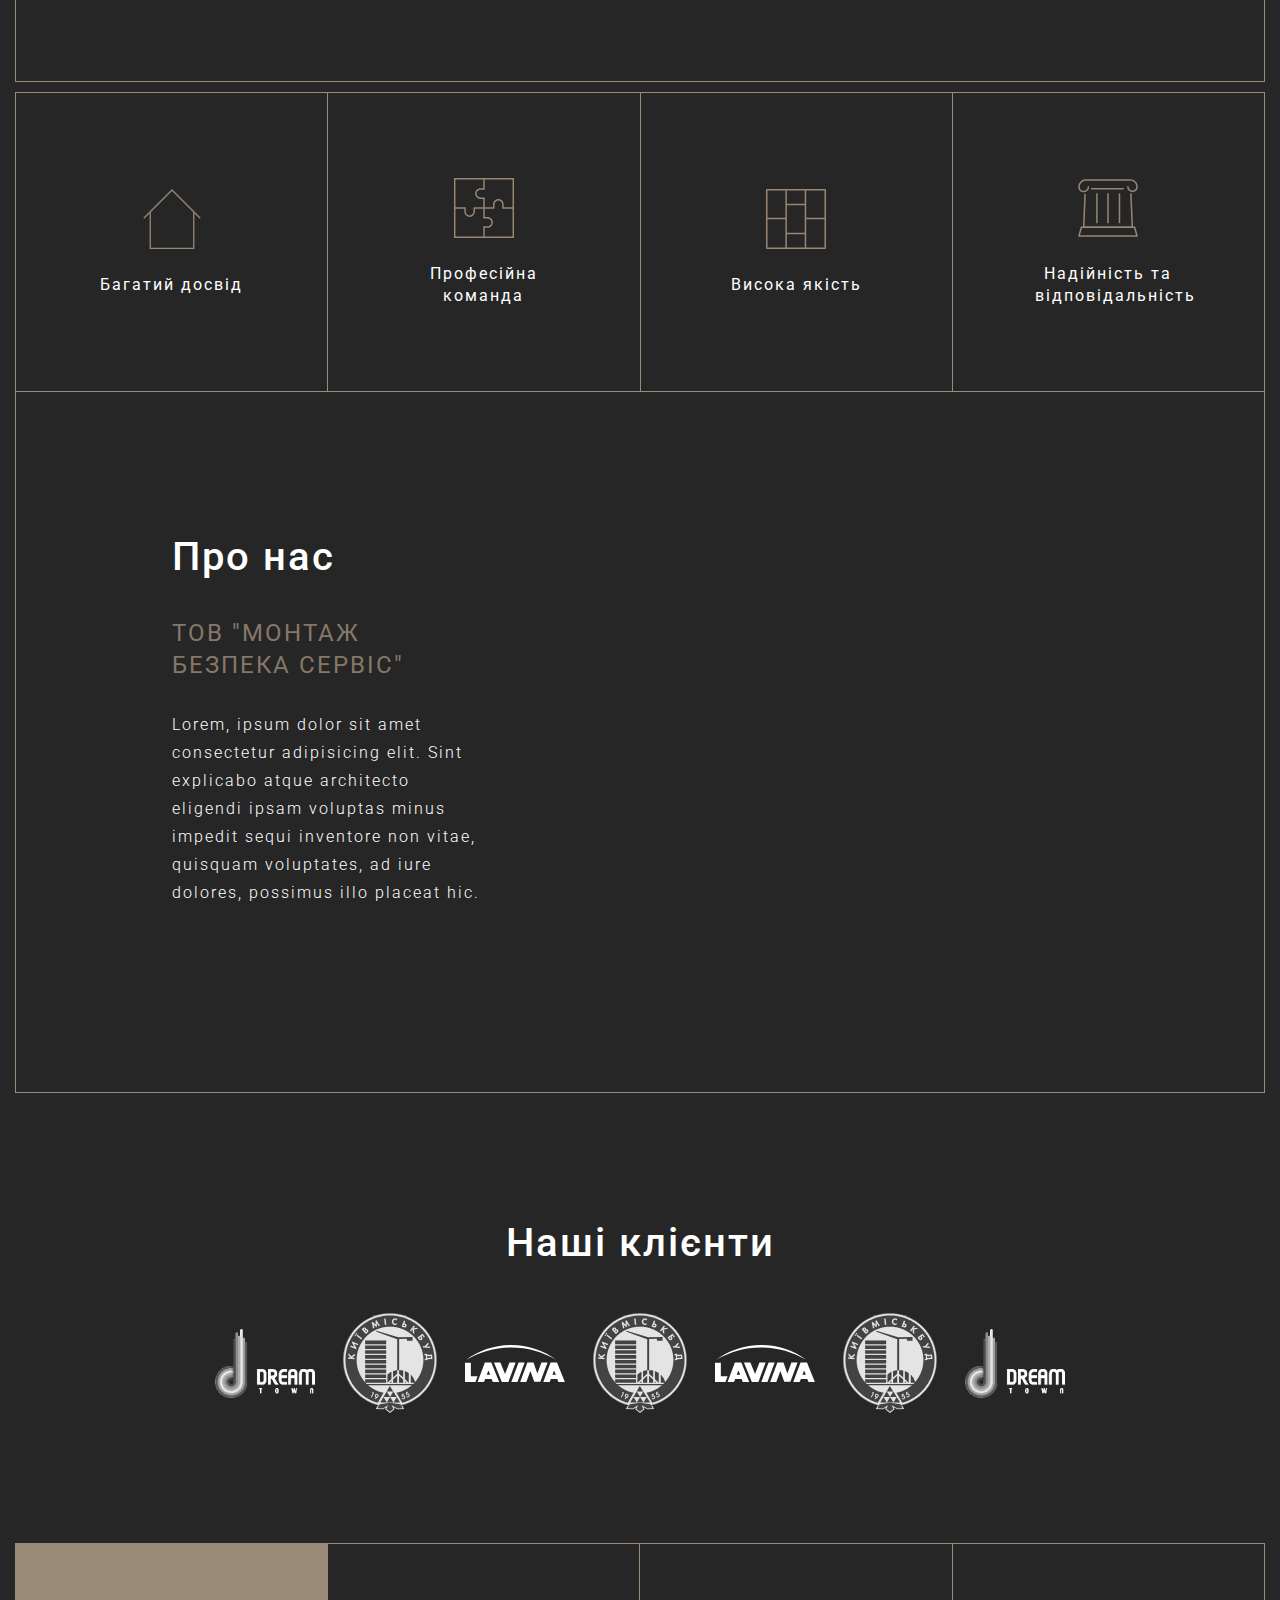
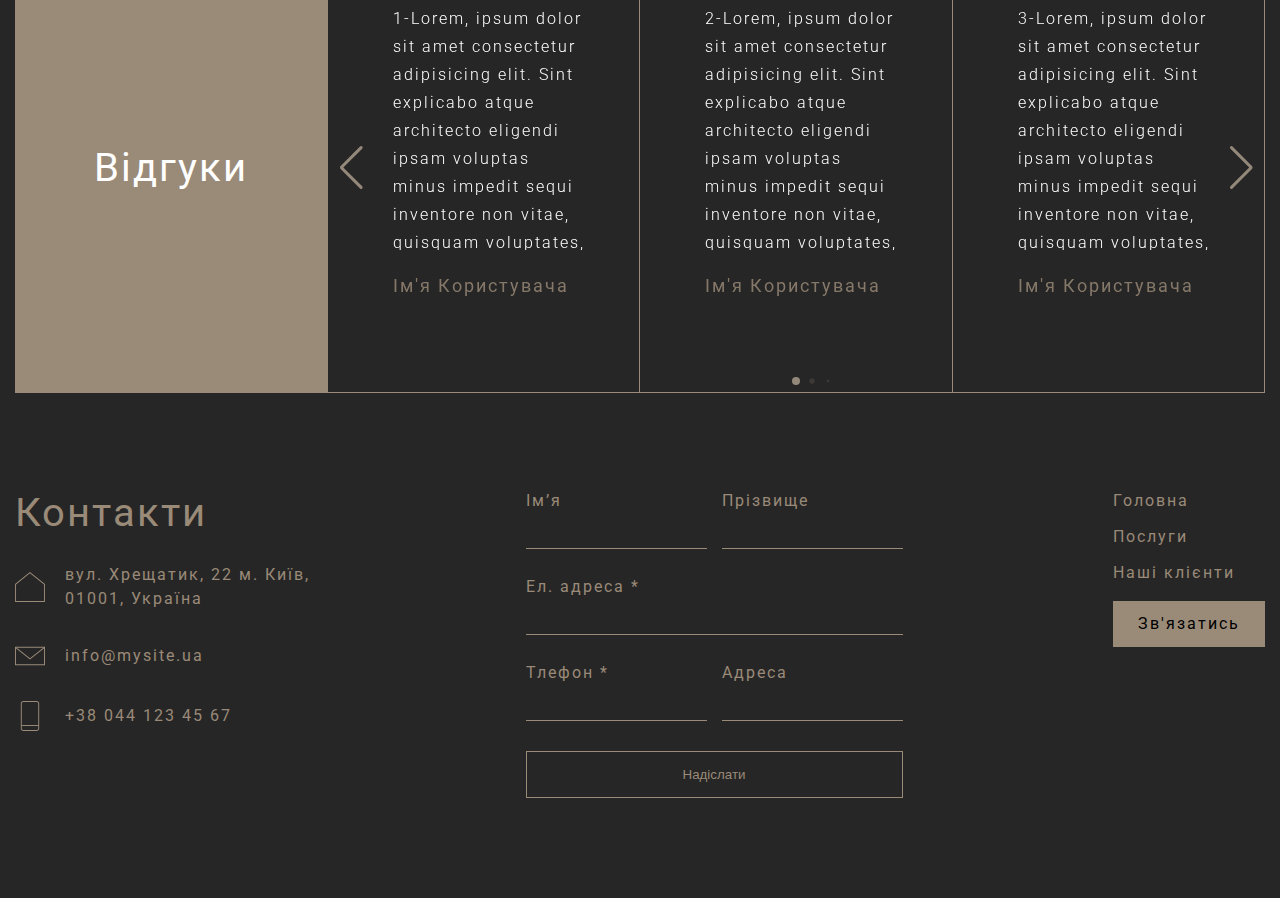
==== commit 9a0fda5d: "uppdate file" ====
--- a/index.html
+++ b/index.html
@@ -9,7 +9,7 @@
     <link rel="stylesheet" href="style.css">
     <!-- <link rel="icon" type="image/x-icon" href="./img/favicon.png"> -->
     <link rel="icon" type="image/x-icon" href="./img/favicon-2.png">
-    <title>Відеоспостереження</title>
+    <title>MBS Відеоспостереження</title>
 </head>
 
 <body>
@@ -56,8 +56,6 @@
 
                 </div>
 
-
-
             </section>
 
             <section id="startContent" class="section__information our-service">
@@ -287,10 +285,7 @@
 
         </main>
 
-
-
-
-        <!-- <footer id="contacts" class="footer">
+        <footer id="contacts" class="footer">
             <div class="container-fluid">
                 <div class="footer__wrapper">
 
@@ -349,16 +344,13 @@
                         </form>
                     </div>
 
-
-               
-
                     <div class="footer__link__wrapper">
 
                         <div class="footer__link__container">
                             <a class="footer__link-item" href="#home">Головна</a>
                             <a class="footer__link-item" href="#">Послуги</a>
                             <a class="footer__link-item" href="#ourClients">Наші клієнти</a>
-                           
+
                             <a class="site-btn footer__btn" href="tel:0888888">Зв'язатись</a>
                         </div>
 
@@ -366,13 +358,8 @@
                 </div>
             </div>
 
-        </footer> -->
+        </footer>
     </div>
-
-
-
-
-
 
     <!-- Кнопка вверх upTop -->
     <a id="upTop">
--- a/style.css
+++ b/style.css
@@ -213,6 +213,7 @@
 .site__title {
     font-size: 60px;
     font-weight: 500;
+    text-align: center;
     margin-bottom: 15px;
 }
 
@@ -521,11 +522,6 @@
     line-height: 24px;
 }
 
-.footer__form__wrapper {
-    /* width: 21%; */
-}
-
-
 .form__input__box-wrapper {
     display: flex;
     justify-content: space-between;
@@ -610,12 +606,41 @@
 
 /* ENDburger menu */
 
-@media (max-width: 1200px) {}
+@media (max-width: 1200px) {
+    .services__box-img {
+        height: 440px;
+    }
+
+    .information__info__wrapper {
+        width: 75%;
+    }
+
+    .our__advances-box {
+        padding: 10px;
+    }
+
+    .our__clients__wrapper {
+        justify-content: center;
+    }
+
+    .our__clients-box {
+        width: 25%;
+        margin: 0 15px 30px 15px;
+    }
+
+    .footer__wrapper {
+        flex-wrap: wrap;
+    }
+
+    .footer__link__wrapper {
+        width: 25%;
+    }
+}
 
 @media (max-width: 991px) {
     .nav-mobile-menu {
-        width: 15px;
-        height: 15px;
+        width: 20px;
+        height: 20px;
         display: block;
         position: relative;
         z-index: 200;
@@ -636,7 +661,7 @@
     }
 
     .nav-mobile-menu span:nth-child(2) {
-        top: 7px;
+        top: 9px;
     }
 
     .nav-mobile-menu span:last-child {
@@ -667,7 +692,7 @@
         right: 0;
         bottom: 0;
         transform: translateX(150%);
-        background-color: #000;
+        background-color: #262626;
         z-index: 150;
         transition: all ease .2s
     }
@@ -685,10 +710,136 @@
         flex-direction: column;
     }
 
-    .test {}
-
-}
-
-@media (max-width: 1200px) {}
-
-@media (max-width: 1200px) {}+    .site__title {
+        font-size: 5vw;
+    }
+
+    .site__sub-title {
+        font-size: 4vw;
+    }
+
+    .parallax {
+        min-height: 70vh;
+    }
+
+    .nav__menu-item>a {
+        font-size: 26px;
+    }
+
+    .our__advances__wrapper {
+        flex-wrap: wrap;
+    }
+
+    .our__advances-box {
+        border-right: 1px solid #9A8A78;
+        width: 50%;
+        height: 150px;
+        padding: 5px;
+    }
+
+    .advances-name {
+        width: 100%;
+    }
+
+    .advances-img {
+        width: 35px;
+    }
+
+    .information__box-text {
+        line-height: 22px;
+        font-size: 14px;
+    }
+
+    .customer__reviews__wrapper {
+        flex-direction: column;
+    }
+
+    .customer__reviews__left__box {
+        width: 100%;
+        height: 100px;
+    }
+
+    .customer__reviews__slider__wrapper {
+        width: 100%;
+    }
+
+    .customer__reviews-box {
+        padding: 45px;
+        border-left: 1px solid #9A8A78;
+    }
+
+}
+
+@media (max-width: 768px) {
+    .information__wrapper {
+        flex-direction: column;
+    }
+
+    .information__box {
+        width: 100%;
+        margin-bottom: 20px;
+    }
+
+    .footer__wrapper {
+        flex-direction: column;
+    }
+
+    .footer__form__wrapper {
+        width: 60%;
+        margin: 40px 0;
+    }
+
+}
+
+@media (max-width: 568px) {
+    .services__box-img {
+        height: 210px;
+    }
+
+    .information__info__wrapper {
+        width: 85%;
+    }
+
+    .information__btn {
+        width: 100%;
+        padding: 15px;
+    }
+
+    .advances-name {
+        font-size: 14px;
+        line-height: 16px;
+    }
+
+    .information__box-title {
+        margin-bottom: 25px;
+    }
+
+    .information__box__sub-title {
+        margin-bottom: 18px;
+    }
+
+    .information__box-title {
+        font-size: 33px;
+    }
+
+    .our__clients-box {
+        width: 40%;
+    }
+
+    .swiper-button-next:after,
+    .swiper-button-prev:after {
+        font-size: 18px;
+    }
+
+    .footer__form__wrapper {
+        width: 100%;
+    }
+
+    .form__input__box {
+        width: 100%;
+    }
+
+    .footer__link__wrapper {
+        width: 100%;
+    }
+}